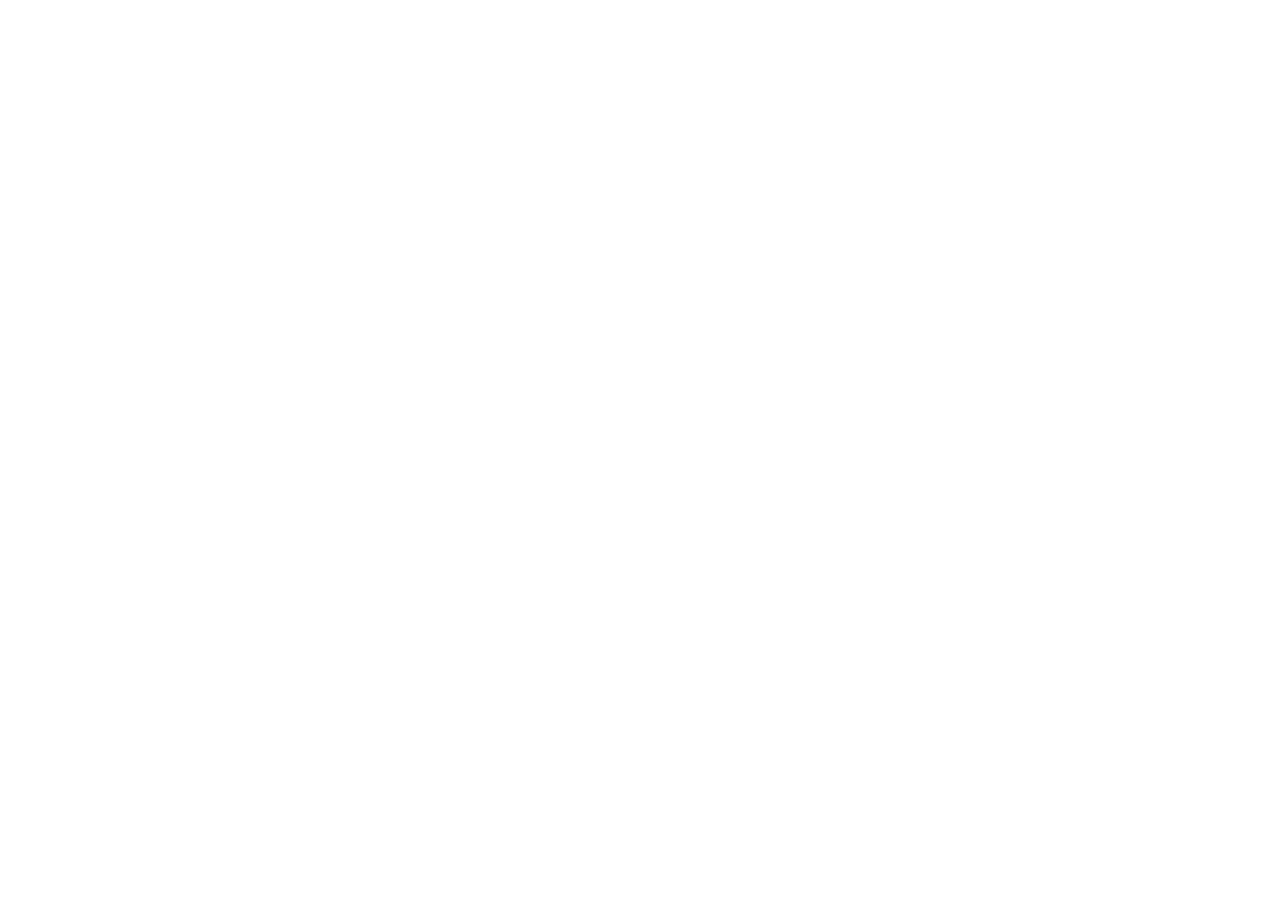
==== pages/login.html @ 21db9b6d "Update: Landing Complete" ====
<!DOCTYPE html>
<html lang="en">

<head>
    <meta charset="UTF-8">
    <meta name="viewport" content="width=device-width, initial-scale=1.0">
    <title>FunWay Eventos</title>
    <link rel="stylesheet" href="../assets/styles/login.css">
    <link rel="stylesheet" href="./assets/styles/global.css">
    <link rel="preconnect" href="https://fonts.googleapis.com">
    <link rel="preconnect" href="https://fonts.gstatic.com" crossorigin>
    <link
        href="https://fonts.googleapis.com/css2?family=Roboto:ital,wght@0,100;0,300;0,400;0,500;0,700;0,900;1,100;1,300;1,400;1,500;1,700;1,900&display=swap"
        rel="stylesheet">
</head>

<body>

</body>

</html>
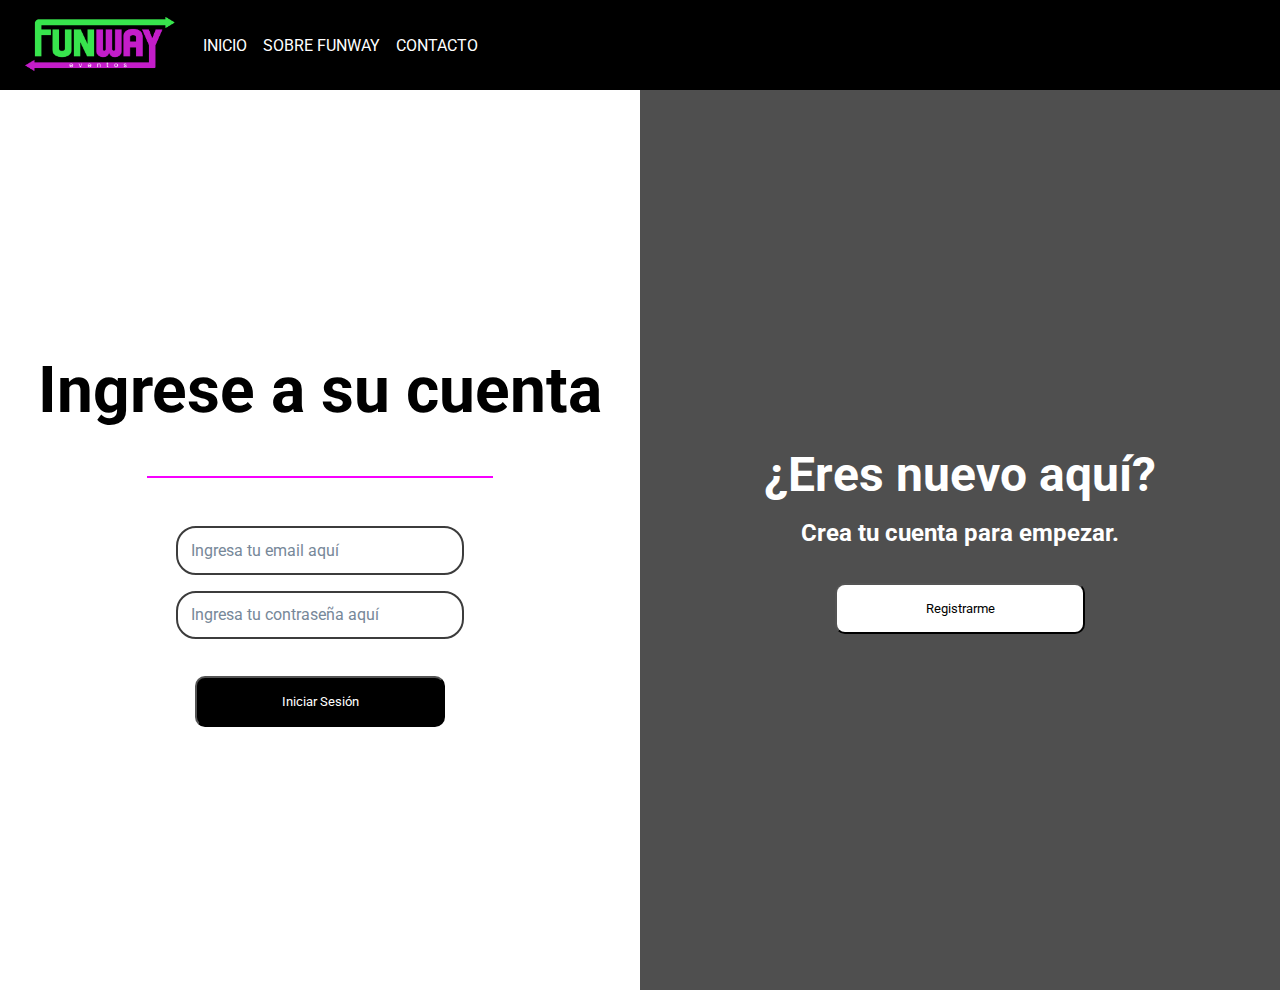
==== commit ad5e7c1e: "Update: Landing 100% Complete - Register / Login completed. Pending: MQ of Register & Login. Navbar " ====
--- a/pages/login.html
+++ b/pages/login.html
@@ -5,8 +5,8 @@
     <meta charset="UTF-8">
     <meta name="viewport" content="width=device-width, initial-scale=1.0">
     <title>FunWay Eventos</title>
-    <link rel="stylesheet" href="../assets/styles/login.css">
-    <link rel="stylesheet" href="./assets/styles/global.css">
+    <link rel="stylesheet" href="../assets/styles/sign.css">
+    <link rel="stylesheet" href="../assets/styles/global.css">
     <link rel="preconnect" href="https://fonts.googleapis.com">
     <link rel="preconnect" href="https://fonts.gstatic.com" crossorigin>
     <link
@@ -15,7 +15,42 @@
 </head>
 
 <body>
-
+    <nav id="sign-navbar">
+        <picture class="contenedor-logo-nav"">
+            <a style="text-decoration: none;" href="../index.html">
+                <img class="logo-navbar" src="../assets/img/logo.png" alt="Logo de FunWay" />
+            </a>
+        </picture>
+        <div class="contenedor-links-nav">
+            <a class="links-nav" href="../index.html">Inicio</a>
+            <a class="links-nav" href="../index.html#section-about-us">Sobre FunWay</a>
+            <a class="links-nav" href="../index.html#section-contact-us">Contacto</a>
+        </div>
+    </nav>
+    <main class="main-container">
+        <div class="main-column">
+            <div class="column-items">
+                <h2>Ingrese a su cuenta</h2>
+                <hr>
+                <div>
+                    <input placeholder="Ingresa tu email aquí" type="email">
+                    <input placeholder="Ingresa tu contraseña aquí" type="password">
+                    <button>Iniciar Sesión</button>
+                </div>
+            </div>
+        </div>
+        <div class="main-column">
+            <div class="right-picture">
+                <div class="black-overlay">
+                    <h2>¿Eres nuevo aquí?</h2>
+                    <h3>Crea tu cuenta para empezar.</h3>
+                    <a href="./register.html">
+                        <button>Registrarme</button>
+                    </a>
+                </div>
+            </div>
+        </div>
+    </main>
 </body>
 
 </html>--- a/assets/styles/sign.css
+++ b/assets/styles/sign.css
@@ -0,0 +1,101 @@
+.main-container {
+  display: flex;
+  flex-direction: row;
+  width: 100%;
+  height: 100vh;
+}
+.main-column {
+  display: flex;
+  flex-direction: column;
+  height: 100%;
+  width: 50%;
+}
+.right-picture{
+    background-blend-mode: color;
+    background-image: url("https://img.freepik.com/free-vector/realistic-style-technology-particle-background_23-2148426704.jpg");
+    background-position: 50%;
+    background-size: cover;
+    width: 100%;
+    height: 100%;
+}
+.black-overlay{
+    display: flex;
+    flex-direction: column;
+    justify-content: center;
+    align-items: center;
+    height: 100%;
+    width: 100%;
+    background-color: rgba(0, 0, 0, 0.69);
+    gap: 1rem;
+}
+.black-overlay > h2{
+    font-size: 48px;
+    color: white;
+}
+.black-overlay > h3{
+    font-size: 24px;
+    color: white;
+}
+.black-overlay > a > button{
+    margin-top: 1.3rem;
+    background-color: rgb(255, 255, 255);
+    color: rgb(0, 0, 0);
+    width: 250px;
+    padding: 1rem;
+    cursor: pointer;
+    border-radius: 10px;
+}
+
+/* columna 2 */
+.column-items {
+  display: flex;
+  flex-direction: column;
+  padding: 2rem;
+  align-items: center;
+  justify-content: center;
+  height: 100%;
+  text-align: center;
+  gap: 3rem;
+}
+.column-items > h2 {
+  font-size: 64px;
+}
+.column-items > hr {
+  width: 60%;
+  border: 1px solid var(--color-pink);
+}
+.column-items > div {
+  display: flex;
+  flex-direction: column;
+  width: 50%;
+  justify-content: center;
+  align-items: center;
+  text-align: center;  
+  gap: 1rem;
+}
+.column-items > div > input {
+  background-color: initial;
+  border: 2px solid #3c3c3c;
+  border-radius: 20px;
+  font-size: 100%;
+  outline: none;
+  padding: 0.8em;
+  width: 100%;
+}
+.column-items > div > input::placeholder {
+  color: lightslategrey;
+}
+.column-items > div > button{
+    margin-top: 1.3rem;
+    background-color: rgb(0, 0, 0);
+    color: white;
+    width: 250px;
+    padding: 1rem;
+    cursor: pointer;
+    border-radius: 10px;
+}
+.column-items > div > button:hover{
+    background-color: rgb(255, 255, 255);
+    color: rgb(0, 0, 0);
+    transition: 800ms;
+}
--- a/assets/styles/global.css
+++ b/assets/styles/global.css
@@ -0,0 +1,119 @@
+/* Selector General */
+* {
+    margin: 0;
+    padding: 0;
+    box-sizing: border-box;
+    scroll-behavior: smooth;
+    font-family: 'Roboto', sans-serif;
+  }
+  
+  :root {
+    --color-pink: rgb(247, 0, 255);
+    --color-green: rgba(30, 255, 0);
+  }
+  
+  /* INICIO DE CLASES ITERATIVAS */
+  
+  .pink-btn-link{
+      border: 2px solid;
+      box-shadow: 0px 2px 4px rgba(247, 0, 255, 0.61);
+      border-radius: 4px;
+      padding: 15px;
+      box-sizing: border-box;
+      color: var(--color-pink);
+      font-size: 18px;
+      font-weight: 700;
+      padding: 10px;
+      text-decoration: none;
+      text-transform: uppercase;
+  }
+  .pink-btn-link:hover{
+    box-shadow: 0px 2px 4px rgba(30, 255, 0, 0.61);
+    color: var(--color-green);
+  }
+  .green-btn-link{
+      border: 2px solid;
+      box-shadow: 0px 2px 4px rgba(30, 255, 0, 0.61);
+      border-radius: 4px;
+      padding: 15px;
+      box-sizing: border-box;
+      color: var(--color-green);
+      font-size: 18px;
+      font-weight: 700;
+      padding: 10px;
+      text-decoration: none;
+      text-transform: uppercase;
+  }
+  .green-btn-link:hover{
+    box-shadow: 0px 2px 4px rgba(247, 0, 255, 0.61);
+    color: var(--color-pink);
+  }
+  .margin-2{
+      margin: 2rem;
+  }
+  .margin-right-2{
+      margin-right: 2rem;
+  }
+  .margin-left-2{
+      margin-left: 2rem;
+  }
+  .margin-top-2{
+      margin-top: 2rem;
+  }
+  .margin-botton-2{
+      margin-bottom: 2rem;
+  }
+  /* FIN DE CLASES ITERATIVAS */  
+
+  /* INICIO | BARRA DE NAVEGACION */
+
+  
+header{ /* Contenedor para el Flujo Web*/
+    position: sticky;
+    top: 0;
+    z-index: 99;
+}
+
+nav { /*Contenedor General de Elementos*/
+  display: flex;
+  height: 10vh;
+  max-height: 10vh;
+  align-items: center;
+  justify-content: start;
+  width: 100%;
+  background-color: rgba(0, 0, 0, 0.61);
+}
+
+.contenedor-logo-nav{ /* Contenedor Logo */
+    height: 100%;
+}
+    .logo-navbar { /* Logo */
+        width: 100%;
+        height: 100%;
+    }
+
+.contenedor-links-nav { /* Contenedor Links */
+  display: flex;
+  gap: 1rem;
+  justify-content: center;
+}
+    .links-nav{ /* Links */
+      color: white;
+      text-decoration: none;
+      text-transform: uppercase;
+    }
+    .links-nav:hover{
+      color: var(--color-pink);
+    }
+
+.contenenedor-btn-nav { /* Contenedor Boton del Nav*/
+  display: flex;
+  justify-content: end;
+  flex-grow: 1;
+}
+
+/* FIN DE BARRA DE NAVEGACION */
+
+#sign-navbar{
+  background-color: black;
+}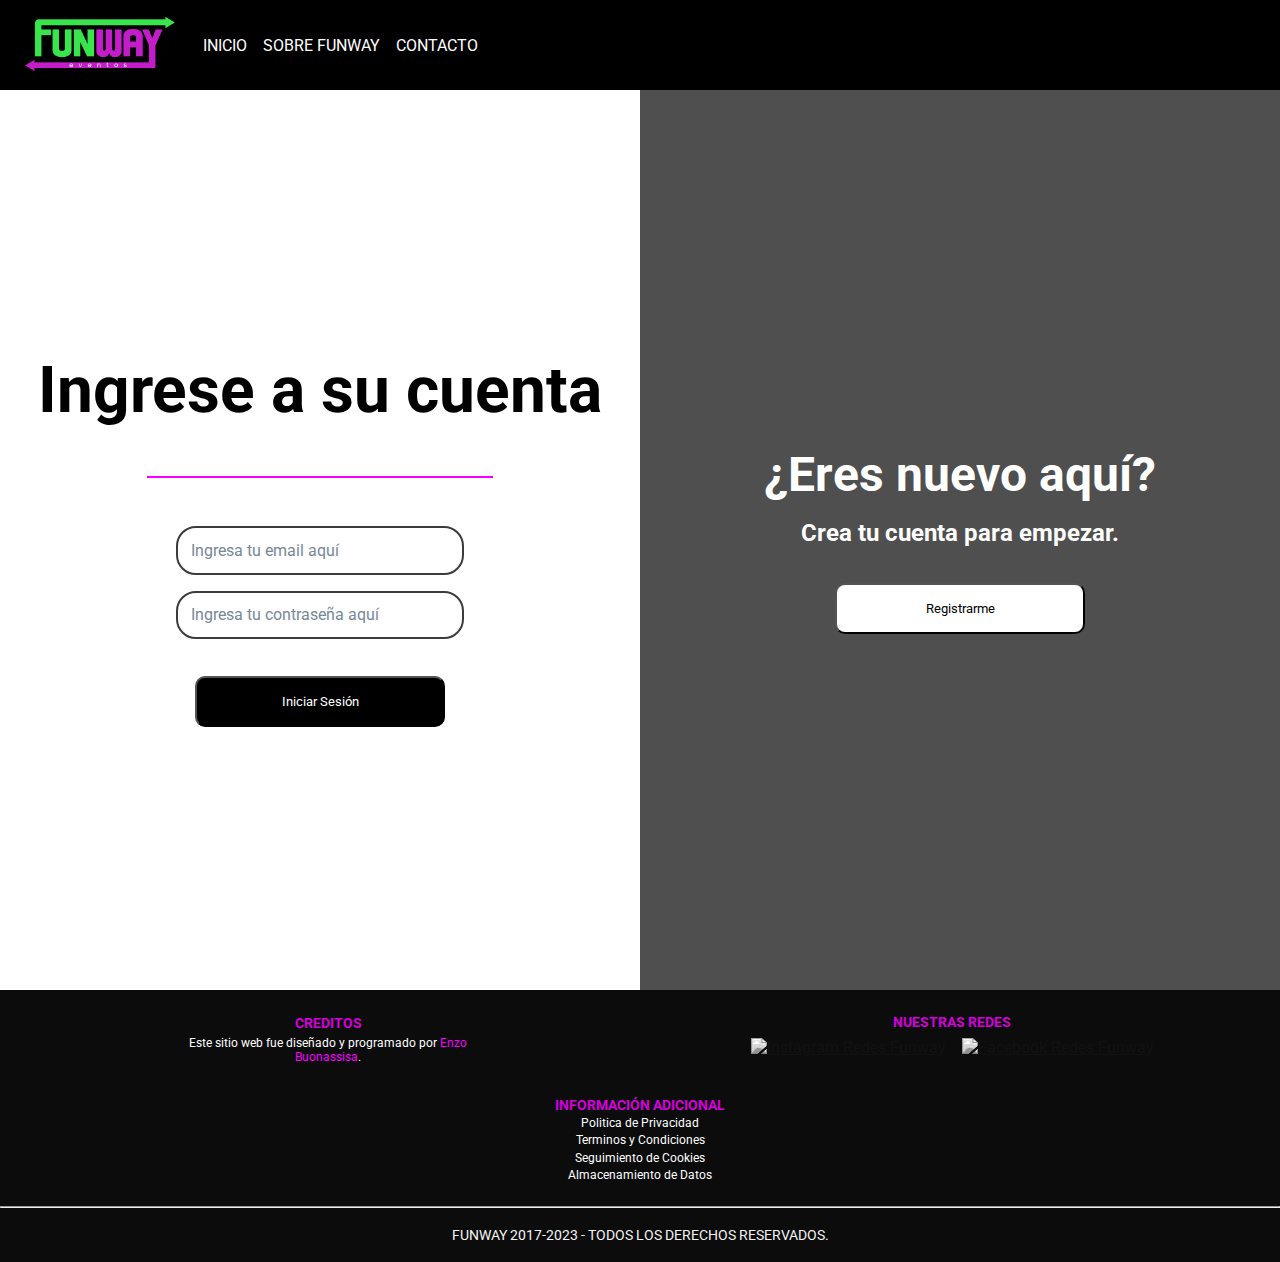
==== commit 68d24cc7: "prefinal" ====
--- a/pages/login.html
+++ b/pages/login.html
@@ -5,15 +5,15 @@
     <meta charset="UTF-8">
     <meta name="viewport" content="width=device-width, initial-scale=1.0">
     <title>FunWay Eventos</title>
+    <link rel="stylesheet" href="../assets/styles/global.css">
     <link rel="stylesheet" href="../assets/styles/sign.css">
-    <link rel="stylesheet" href="../assets/styles/global.css">
+    <link rel="stylesheet" href="../assets/styles/mediaquerys/sign.css">
     <link rel="preconnect" href="https://fonts.googleapis.com">
     <link rel="preconnect" href="https://fonts.gstatic.com" crossorigin>
     <link
         href="https://fonts.googleapis.com/css2?family=Roboto:ital,wght@0,100;0,300;0,400;0,500;0,700;0,900;1,100;1,300;1,400;1,500;1,700;1,900&display=swap"
         rel="stylesheet">
 </head>
-
 <body>
     <nav id="sign-navbar">
         <picture class="contenedor-logo-nav"">
@@ -28,7 +28,7 @@
         </div>
     </nav>
     <main class="main-container">
-        <div class="main-column">
+        <div class="main-column2">
             <div class="column-items">
                 <h2>Ingrese a su cuenta</h2>
                 <hr>
@@ -36,6 +36,12 @@
                     <input placeholder="Ingresa tu email aquí" type="email">
                     <input placeholder="Ingresa tu contraseña aquí" type="password">
                     <button>Iniciar Sesión</button>
+                    <div class="responsive-login">
+                        <h2>¿Eres nuevo aquí?</h2>
+                        <a href="./register.html">
+                          Registrarme
+                        </a>
+                    </div>
                 </div>
             </div>
         </div>
@@ -51,6 +57,32 @@
             </div>
         </div>
     </main>
+    <footer>
+        <div class="contenedor-footer-lineUp">
+            <div class="footer-column-lineUp credits-column">
+                <h2 class="footer-h2-column-title">Creditos</h2>
+                <p class="footer-p-credits">Este sitio web fue diseñado y programado por <a class="link-credits-footer" target="_blank" href="https://www.linkedin.com/in/enzo-buonassisa-92a454276/">Enzo Buonassisa</a>.
+            </div>
+            <div class="footer-column-lineUp">
+                <h2 class="footer-h2-column-title">Nuestras Redes</h2>
+                <div class="redes-footer-column">
+                    <a class="redes-links" target="_blank" href="https://www.instagram.com/funwayeventos/"><img class="img-redes-footer"  src="https://cdn.pixabay.com/photo/2021/06/15/12/17/instagram-6338401_1280.png" alt="Instagram Redes Funway"></a>
+                    <a class="redes-links" target="_blank" href="https://www.facebook.com/FunWayEventos/"><img class="img-redes-footer"  src="https://cdn.pixabay.com/photo/2021/12/10/16/37/facebook-6860914_1280.png" alt="Facebook Redes Funway"></a>
+                </div>
+            </div>
+            <div class="footer-column-lineUp">
+                <h2 class="footer-h2-column-title">Información Adicional</h2>
+                <a class="footer-link-column" href="#">Politica de Privacidad</a>
+                <a class="footer-link-column" href="#">Terminos y Condiciones</a>
+                <a class="footer-link-column" href="#">Seguimiento de Cookies</a>
+                <a class="footer-link-column" href="#">Almacenamiento de Datos</a>
+            </div>
+        </div>
+        <hr class="hr-width">
+        <div class="copyright-container">
+            <p class="copyright-text">FunWay 2017-2023 - Todos los derechos reservados.</p>
+        </div>
+    </footer>
 </body>
 
 </html>--- a/assets/styles/global.css
+++ b/assets/styles/global.css
@@ -83,7 +83,9 @@
   width: 100%;
   background-color: rgba(0, 0, 0, 0.61);
 }
-
+.responsive-navbar-checkbox{
+  display: none;
+}
 .contenedor-logo-nav{ /* Contenedor Logo */
     height: 100%;
 }
@@ -112,8 +114,96 @@
   flex-grow: 1;
 }
 
-/* FIN DE BARRA DE NAVEGACION */
 
 #sign-navbar{
   background-color: black;
-}+}
+/* FIN DE BARRA DE NAVEGACION */
+
+
+/* Footer Styles */
+
+footer{
+  height: auto;
+  background-color: rgb(12, 12, 12);
+}
+.contenedor-footer-lineUp{
+  display: flex;
+  padding: 1.5rem 2rem;
+  gap: 2rem;
+  flex-wrap: wrap;
+}
+.footer-column-lineUp{
+  display: flex;
+  flex-direction: column;
+  justify-content: center;
+  align-items: center;
+  width: 33%;
+  flex-grow: 1;
+  text-align: center;
+}
+.footer-h2-column-title{
+  font-size: 14px;
+  color: rgb(213, 0, 220);
+  text-transform: uppercase;
+}
+.footer-link-column{
+  font-size: 12px;
+  color: rgb(255, 255, 255);
+  text-decoration: none;
+  padding-top: 0.2rem;
+}
+.footer-link-column:hover{
+color: var(--color-green);
+}
+.footer-p-credits{
+  font-size: 12px;
+  color: white;
+  width: 50%;
+  padding-top: 5px;
+}
+.link-credits-footer{
+  font-size: 12px;
+  text-decoration: none;
+  color: var(--color-pink);
+}
+.link-credits-footer:hover{
+  color: var(--color-green);
+}
+.redes-footer-column{
+  display: flex;
+  flex-direction: row;
+  justify-content: center;
+  align-items: center;
+  gap: 1rem;
+  padding: 0.5rem;
+}
+.img-redes-footer{
+  height: 25px;
+  width: 25px;
+  filter: grayscale(1);
+}
+.img-redes-footer:hover{
+  filter: grayscale(0);
+}
+.copyright-container{
+  display: flex;
+  justify-content: center;
+  align-items: center;
+  padding: 1.2rem;
+}
+.copyright-text{
+  font-size: 14px;
+  color: rgb(243, 243, 243);
+  text-transform: uppercase;
+  text-align: center;
+}
+
+/* FIN DE FOOTER */
+
+
+/* Responsive Navbar */
+
+/* @media screen and (max-width:768px) {
+  
+} */--- a/assets/styles/sign.css
+++ b/assets/styles/sign.css
@@ -10,40 +10,49 @@
   height: 100%;
   width: 50%;
 }
-.right-picture{
-    background-blend-mode: color;
-    background-image: url("https://img.freepik.com/free-vector/realistic-style-technology-particle-background_23-2148426704.jpg");
-    background-position: 50%;
-    background-size: cover;
-    width: 100%;
-    height: 100%;
+.main-column2 {
+  display: flex;
+  flex-direction: column;
+  height: 100%;
+  width: 50%;
 }
-.black-overlay{
-    display: flex;
-    flex-direction: column;
-    justify-content: center;
-    align-items: center;
-    height: 100%;
-    width: 100%;
-    background-color: rgba(0, 0, 0, 0.69);
-    gap: 1rem;
+
+.right-picture {
+  background-blend-mode: color;
+  background-image: url("https://img.freepik.com/free-vector/realistic-style-technology-particle-background_23-2148426704.jpg");
+  background-position: 50%;
+  background-size: cover;
+  width: 100%;
+  height: 100%;
 }
-.black-overlay > h2{
-    font-size: 48px;
-    color: white;
+.black-overlay {
+  display: flex;
+  flex-direction: column;
+  justify-content: center;
+  align-items: center;
+  height: 100%;
+  width: 100%;
+  background-color: rgba(0, 0, 0, 0.69);
+  gap: 1rem;
 }
-.black-overlay > h3{
-    font-size: 24px;
-    color: white;
+.black-overlay > h2 {
+  font-size: 48px;
+  color: white;
+  text-align: center;
 }
-.black-overlay > a > button{
-    margin-top: 1.3rem;
-    background-color: rgb(255, 255, 255);
-    color: rgb(0, 0, 0);
-    width: 250px;
-    padding: 1rem;
-    cursor: pointer;
-    border-radius: 10px;
+.black-overlay > h3 {
+  text-align: center;
+  font-size: 24px;
+  color: white;
+}
+.black-overlay > a > button {
+  margin-top: 1.3rem;
+  background-color: rgb(255, 255, 255);
+  color: rgb(0, 0, 0);
+  width: 250px;
+  padding: 1rem;
+  cursor: pointer;
+  border-radius: 10px;
 }
 
 /* columna 2 */
@@ -59,6 +68,7 @@
 }
 .column-items > h2 {
   font-size: 64px;
+  text-align: center;
 }
 .column-items > hr {
   width: 60%;
@@ -70,7 +80,7 @@
   width: 50%;
   justify-content: center;
   align-items: center;
-  text-align: center;  
+  text-align: center;
   gap: 1rem;
 }
 .column-items > div > input {
@@ -85,17 +95,25 @@
 .column-items > div > input::placeholder {
   color: lightslategrey;
 }
-.column-items > div > button{
-    margin-top: 1.3rem;
-    background-color: rgb(0, 0, 0);
-    color: white;
-    width: 250px;
-    padding: 1rem;
-    cursor: pointer;
-    border-radius: 10px;
+.responsive-login {
+  display: none;
 }
-.column-items > div > button:hover{
-    background-color: rgb(255, 255, 255);
-    color: rgb(0, 0, 0);
-    transition: 800ms;
+.responsive-login > a{
+  text-decoration: none;
+  color: var(--color-pink);
+  margin-top: 0.5rem;
 }
+.column-items > div > button {
+  margin-top: 1.3rem;
+  background-color: rgb(0, 0, 0);
+  color: white;
+  width: 250px;
+  padding: 1rem;
+  cursor: pointer;
+  border-radius: 10px;
+}
+.column-items > div > button:hover {
+  background-color: rgb(255, 255, 255);
+  color: rgb(0, 0, 0);
+  transition: 800ms;
+}
--- a/assets/styles/mediaquerys/sign.css
+++ b/assets/styles/mediaquerys/sign.css
@@ -0,0 +1,37 @@
+@media screen and (max-width:800px) {
+    .black-overlay > h2{
+        font-size: 36px;
+    }
+    .black-overlay > h3{
+        font-size: 18px;
+    }
+    .black-overlay > a > button{
+       width: 200px;
+    }
+    .column-items > div{
+        width: auto;
+    }
+    .column-items > h2{
+        font-size: 32px;
+    }
+}
+
+@media screen and (max-width:650px) {
+    .main-column2{
+        width: 100%;
+        flex-grow: 1;
+    }
+.main-column{
+    display: none!important;
+}
+.responsive-login{
+    display: flex;
+    flex-direction: column;
+    justify-content: center;
+    align-items: center;
+    gap: 0.2rem;
+}
+.footer-p-credits{
+    width: 100%;
+}
+}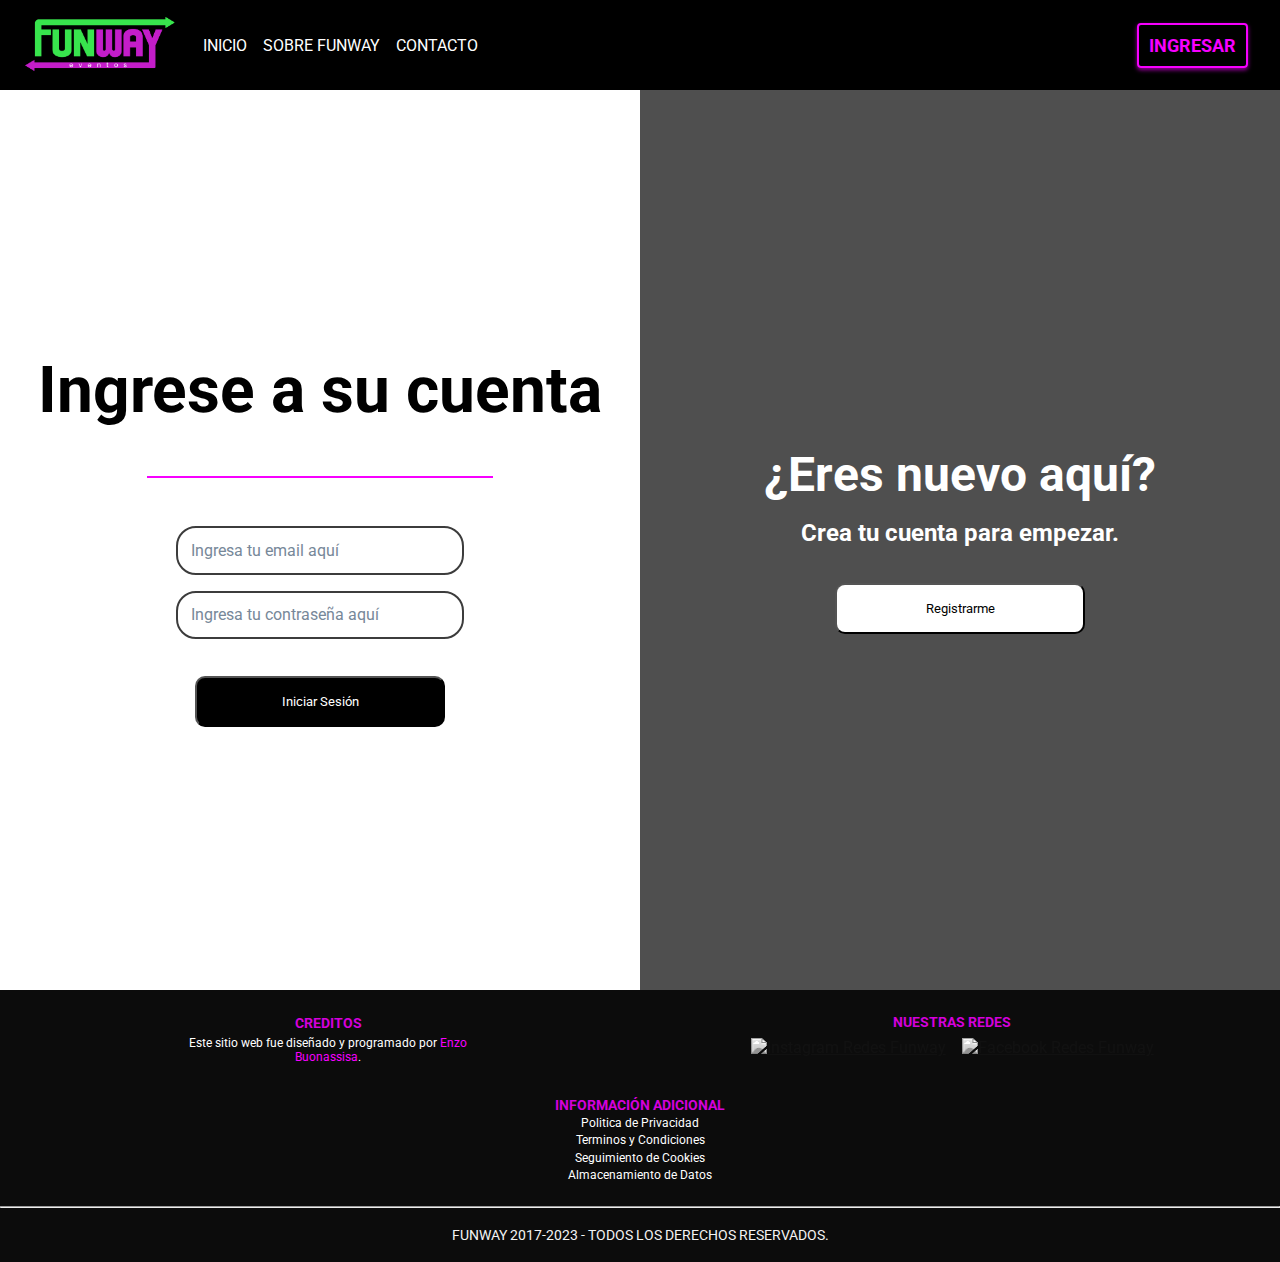
==== commit 3cf78631: "final version" ====
--- a/pages/login.html
+++ b/pages/login.html
@@ -16,16 +16,42 @@
 </head>
 <body>
     <nav id="sign-navbar">
-        <picture class="contenedor-logo-nav"">
-            <a style="text-decoration: none;" href="../index.html">
-                <img class="logo-navbar" src="../assets/img/logo.png" alt="Logo de FunWay" />
-            </a>
-        </picture>
-        <div class="contenedor-links-nav">
-            <a class="links-nav" href="../index.html">Inicio</a>
-            <a class="links-nav" href="../index.html#section-about-us">Sobre FunWay</a>
-            <a class="links-nav" href="../index.html#section-contact-us">Contacto</a>
-        </div>
+                               <!-- Menu Escritorio -->
+                               <picture class="contenedor-logo-nav">
+                                <a style="text-decoration: none;" href="../index.html">
+                                    <img class="logo-navbar" src="../assets/img/logo.png" alt="Logo de FunWay" />
+                                </a>
+                            </picture>
+                            <div class="contenedor-links-nav">
+                                <a class="links-nav" href="#">Inicio</a>
+                                <a class="links-nav" href="#section-about-us">Sobre FunWay</a>
+                                <a class="links-nav" href="#section-contact-us">Contacto</a>
+                            </div>
+                            <div class="contenenedor-btn-nav">
+                                <a class="pink-btn-link margin-right-2" href="./pages/login.html">Ingresar</a>
+                            </div>
+                            <!-- Cierre Menu Escritorio -->
+                
+                            <!-- Menu Responsive -->
+                     
+                            <div class="contenedor-menu-responsive">
+                                <a style="height: 100%;" href="#menu-responsive">
+                                    <img class="responsive-menu" style="height: 100%;" src="https://cdn-icons-png.flaticon.com/512/10613/10613684.png" alt="">
+                                </a>
+                            </div>
+                            <div class="menu-responsive" id="menu-responsive">
+                                <a href="#" class="close-responsive-menu" style="height: 60px;">
+                                    <img style="height: 100%;" src="https://www.nicepng.com/png/full/128-1281855_buy-online-transparent-white-x-png.png" alt="">
+                                </a> 
+                                <div>
+                                    <img class="logo-navbar" src="../assets/img/logo.png" alt="Logo de FunWay" />
+                                </div>
+                                <a class="links-nav" href="#">Inicio</a>
+                                <a class="links-nav" href="../index.html#section-about-us">Sobre FunWay</a>
+                                <a class="links-nav" href="../index.html#section-contact-us">Contacto</a>
+                                <a class="links-nav" href="./login.html">Ingresar</a>
+                            </div>
+                         <!-- Menu Responsive -->
     </nav>
     <main class="main-container">
         <div class="main-column2">
--- a/assets/styles/global.css
+++ b/assets/styles/global.css
@@ -201,9 +201,60 @@
 
 /* FIN DE FOOTER */
 
-
-/* Responsive Navbar */
-
-/* @media screen and (max-width:768px) {
-  
-} */+/* Responsive menu oculto en escritorio */
+
+.contenedor-menu-responsive{
+  height: 100%;
+  padding: 15px;
+  display: none;
+}
+.menu-responsive{
+  display: none;
+}
+
+/* Responsive Menu a partir de Tablet a Movil */
+
+@media screen and (max-width:768px){
+  .contenedor-links-nav{
+    display: none;
+  }
+  .contenenedor-btn-nav{
+    display: none;
+  }
+  .contenedor-menu-responsive{
+    display: flex;
+    justify-content: end;
+    flex-grow: 1;
+    align-items: center;
+  }
+  .menu-responsive {
+    /* diseño del menu */
+    top: 0;
+    position: absolute;
+    width: 100%;
+    height: 100vh;
+    z-index: 99;
+    background-color: rgb(0, 0, 0);
+    /* alineamiento de items del contenedor */
+    display: flex;
+    flex-direction: column;
+    justify-content: center;
+    align-items: center;
+    flex-grow: 1;
+    gap: 2rem;
+    
+    /* animaciones */
+    clip-path: circle(0% at 100% 0%);
+    transition: clip-path 0.4s;
+}
+.close-responsive-menu{
+  position: absolute;
+  top: 0;
+  right: 0;
+  padding: 15px;
+}
+/* Agrega comentarios para explicar el propósito del siguiente selector */
+.menu-responsive:target {
+    clip-path: circle(150% at top left);
+}
+}
